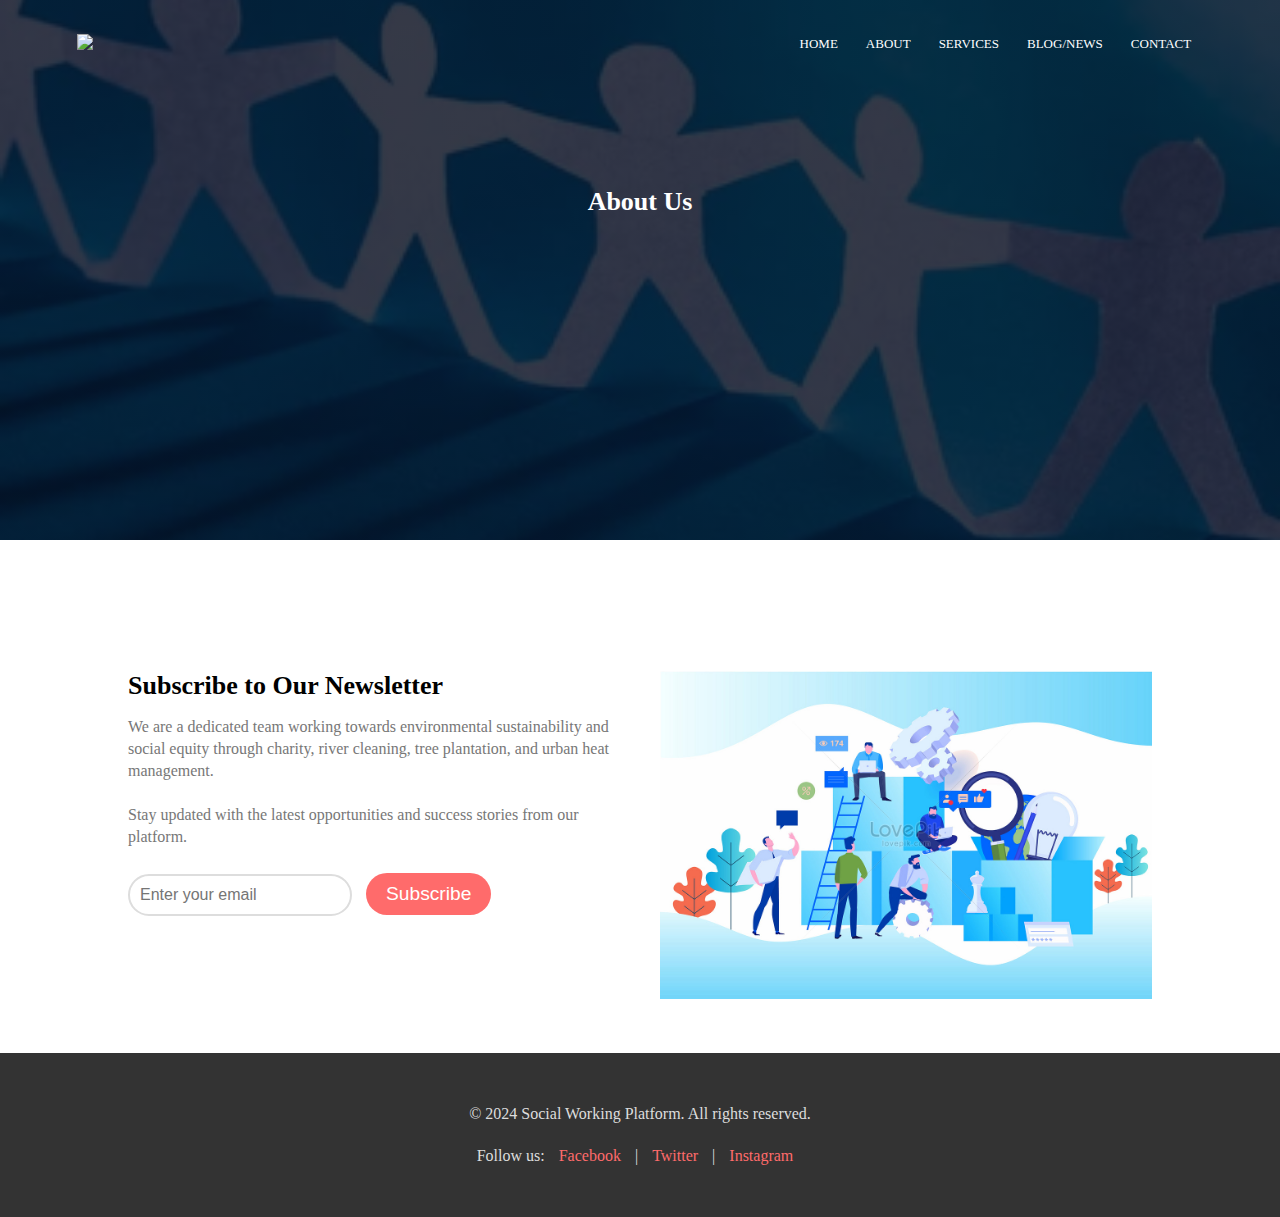
==== ABOUT.html @ 7af60db6 "first commit" ====
<!Doctype html>
<html>
<head>
	<meta name="Viewport" content="with=device-width", initial-scale=1.0>
	<title>SocialSupport Network</title>
	<link rel="stylesheet" href="SocialSupport.css">
	<link rel="preconnect" href="https://fonts.googleapis.com">
	<link rel="preconnect" href="https://fonts.gstatic.com" crossorigin>
	<link href="https://fonts.googleapis.com/css2?family=Poppins:wght@100;400&display=swap" rel="stylesheet">

</head>
<body>
	<section class="sub-header">
	<!--nav tag to navigate the link of other page-->

<nav>
	<a href="SocialSupport.html">
	<img src="https://i.pinimg.com/236x/4e/88/9c/4e889c605ced5778948bafa2b618e36a.jpg">
	</a>

	<div class="links">
		<ul>
		<li><a href="HOME.html">HOME</a></li>
		<li><a href="ABOUT.html">ABOUT</a></li>
		<li><a href="SERVICES.html">SERVICES</a></li>
		<li><a href="BLOG.html">BLOG/NEWS</a></li>
		<li><a href="CONTACT.html">CONTACT</a></li>
		</ul>
	</div>
	
</nav>
<h1>About Us</h1>
</section>

<!-------about us content-------------->

<section class="au">
<div class="row">
<div class="ac">
<h1>Subscribe to Our Newsletter</h1>
<p>We are a dedicated team working towards environmental sustainability and social equity through charity, river cleaning, tree plantation, and urban heat management.<br><br>Stay updated with the latest opportunities and success stories from our platform.</p>
<form>
            <input type="email" placeholder="Enter your email" required>
            <button type="submit">Subscribe</button>
</form>
</div>
<div class="ac"><img src="about.jpg">
</div>
</div>
</section>




<!-- Footer Section -->
    <footer class="footer">
        <p>&copy; 2024 Social Working Platform. All rights reserved.</p>
        <p>Follow us: 
            <a href="#">Facebook</a> | 
            <a href="#">Twitter</a> | 
            <a href="#">Instagram</a>
        </p>
    </footer>

</body>
</html>
---- SocialSupport.css ----
*{
margin: 0;
padding: 0;
/*from google fonts we have added this font of poppins*/
.poppins-thin {
  font-family: "Poppins", sans-serif;
  font-weight: 100;
  font-style: normal;
}

.poppins-regular {
  font-family: "Poppins", sans-serif;
  font-weight: 400;
  font-style: normal;
}

}
.header{
	min-height:100vh;
	width: 100%;
	background-image: linear-gradient(rgba(0, 0, 0, 0.4), rgba(0, 0, 0, 0.4)),url(https://www.socialworkdegreecenter.com/careerguide/_include/img/slider-bg3.jpg);
	background-size: cover;
	position: relative;
	<!--url link to page for background image -->
}
nav{
display: flex;
padding: 2% 6%;
justify-content: space-between;
align-items: center;
}
nav img {
    height: 80px; /* Set the desired height for the logo */
    width: auto; /* Auto adjust the width to maintain aspect ratio */
}
.links{
flex: 1;
text-align: right;
}
.links ul li{
list-style: none;
display: inline-block;
padding: 8px 12px;
position: relative;
}
.links ul li a/*for the anchor tags*/{
color: #fff;
text-decoration:none;
font-size: 13px;
}
.links ul li::after{
content:'';
width: 0%;
height: 2px;
background: red;
display: block;
margin: auto; 
transition: 0.3s;
}
.links ul li:hover::after{
width: 100%;
}
.text-box{
width: 90%;
color: white; 
position: absolute;
top: 50%;
left: 50%;
transform: translate(-50%,-50%);
text-align: center;
}
.text-box h1{
font-size: 80px;
}
.text-box p{
margin: 10px 0 40px;
font-size: 20px;
color: white;
}
.hero-btn {
display: inline-block;
text-decoration: none;
color: white;
border: 1px solid white;
padding: 12px 13px;
font-size:13px;
background: transparent;
position: relative;
cursor: pointer;
}
.hero-btn:hover{
border:1px solid red;
background: red;
transition: 1s;
}

@media(max-width: 700px){
.text-box h1{
font-size: 20px;
}
.links ul li{
display: block;
}
.links{
position: absolute;
background: red;
height: 100wh;
width: 200px;
top: 0;
right: 0;
text-align: left;
z-index: 2;
}
}
.services{
width: 80%;
margin: auto;
text-align: center;
padding-top: 100px;
}
h1{
font-size: 26px;
font-weight: 600;
}
p{
color: #777;
font-size: 16px;
font-weight: 300;
line-height: 22px;
padding: 10px;
}
.row{
margin-top: 5%;
display: flex;
justify-content: space-between;
}
.services-col{
 flex-basis: 23%;
 background: #fff3f3;
 border-radius: 8px;
 margin-bottom: 4%; 
 padding: 20px 10px;
 box-sizing: border-box;
transition: 0.3s;
}
h3{
text-align: center;
font-weight: 600;
margin: 10px 0;
}
.services-col:hover{
box-shadow: 0 0 20px 0px rgba(0,0,0,0.2);

}

/*-----------Success Stories------------*/

.Success-stories{
width: 85%;
margin: auto;
text-align: center;
padding-top: 100px;
}
.ss{
flex-basis: 32%;
border-radius: 15px;
margin-bottom: 4px;
position: relative;
overflow: hidden;
}
.ss img{
width: 95%;
height: 95%;
display: block;
border-radius: 15px;
}
.title{
background: transparent;
transition:0.3s;
height: 95%;
width: 95%;
position: absolute;
top: 0;
left: 0;
}
.title:hover{
background:  rgba(0, 0, 0, 0.5);
border-radius: 15px;

}

.title h3{
width: 95%;
font-weight: 500;
color: #fff;
font-size: 26px;
bottom: 15px;
left: 50%;
transform: translateX(-50%);
position: absolute;
opacity: 0;
transition: 0.9s;
}

.title:hover h3{
bottom: 49%;
opacity: 1;
}

/*------------WORK---------*/

.work{
width: 90%;
margin: auto;
text-align: center;
padding-top: 100px;
}
.ww{
felx-basis: 31%;
border-radius: 10px;
margin-bottom: 5%;
text-align: left;
}
.ww img{
width: 80%;
height:60%;
border-radius: 10px;
}
.ww p{
padding: 0;
}
.w{
margin-top: 16px;
margin-bottom: 15px;
text-align: left;
}

/*-------------testimonials-----------*/

.tm{
width: 80%;
margin: auto;
padding-top: 100px;
text-align: center;
}
.tc{
flex-basis: 29%;
border-radius: 10px;
margin-bottom: 5%;
text-align: left;
background: #fff3f3;
padding: 20px;
cursor: pointer;
display: flex;
}
.tc img{
height: 80px;
margin-left: 4px;
margin-right: 20px;
border-radius: 50%;
}

/*-----------Call to Action----------*/
.cta{
margin: 100px auto;
width: 80%;
background-image: linear-gradient(rgba(0,0,0,0.7),rgba(0,0,0,0.7)),url(back2.jpg);
background-position: center;
background-size: cover;
border-radius: 10px;
text-align: center;
padding: 100px 0;
}
.cta h2{
color: white;
margin-bottom: 40px;
padding: 0;
}


 /* Footer Section */
        .footer {
            background-color: #333;
            padding: 40px 20px;
            color: white;
            text-align: center;
        }

        .footer p {
            font-size: 1rem;
            color: #ddd;
        }

        .footer a {
            color: #ff6b6b;
            text-decoration: none;
            margin: 0 10px;
        }

        .footer a:hover {
            color: #fff;
        }

/*--------------About Us page--------------*/
.sub-header{
height: 60vh;
width: 100%;
background-image: linear-gradient(rgba(3,8,25,0.8),rgba(3,8,25,0.8)),url(ba.jpg);
background-position: center;
background-size: cover;
text-align: center;
color: white;
}
.sub-header h1{
margin-top: 100px;

}
.au{
width: 80%;
margin: auto;
padding-top: 80px;
padding-bottom: 50px;
}
.ac input[type="email"] {
            padding: 10px;
            width: 200px;
            border-radius: 30px;
            border: 2px solid #ddd;
            margin-right: 10px;
            font-size: 1rem;
}
.ac  button {
            padding: 10px 20px;
            background-color: #ff6b6b;
            color: white;
            font-size: 1.2rem;
            border: none;
            border-radius: 30px;
            cursor: pointer;
            transition: background-color 0.3s;
}

.ac button:hover {
            background-color: #ff4757;
}


.ac{
flex-basis: 48%;
padding: 30px 2ox;
}
.ac img{
width: 100%;
}
.ac h1{
padding-top: 0;
}
.ac p{
padding: 15px 0 25px;
}

/*------------blog-content-------------*/
.bc{
width: 50%;
margin: auto;
padding: 60px 0;
}
.bl{
flex-basis: 65%;
}
.bl img{
width: 95%;
height:  95%;
}
.bl h2{
color: #222;
font-weight: 600;
margin: 30px 0;
}
.bl p{
color: #999;
padding: 0;
}
.blog-right {
flex-basis: 50%;
}
.blog-right h3{
background: #f44336;
color: #fff;
padding: 7px 0;
font-size: 16px;
margin-bottom: 20px;
}
.blog-right div{
display: flex;
align-items: center;
justify-content: space-between;
color: #555;
padding: 8px;
box-sizing: border-box;
}

/*----------contact us-----------*/
.location{
width: 80%;
margin: auto;
padding: 80px 0;
}
.location iframe{
width: 100%;
}
.cs{
width: 80%;
margin: auto;

}
.cc{
flex-basis: 48%;
margin-bottom: 30px;
}
.cc div{
display: flex;
align-items: center;
margin-bottom: 40px;
}
.cc div p{
padding: 0;
}
.cc h5{
font-size: 20px;
margin-bottom: 5px;
color: #555;
font-weight: 400;
}
.cc input, cc textarea{
width: 100%;
padding:15px;
margin-bottom: 17px;
outline: none;
border: 1px solid #ccc;
}
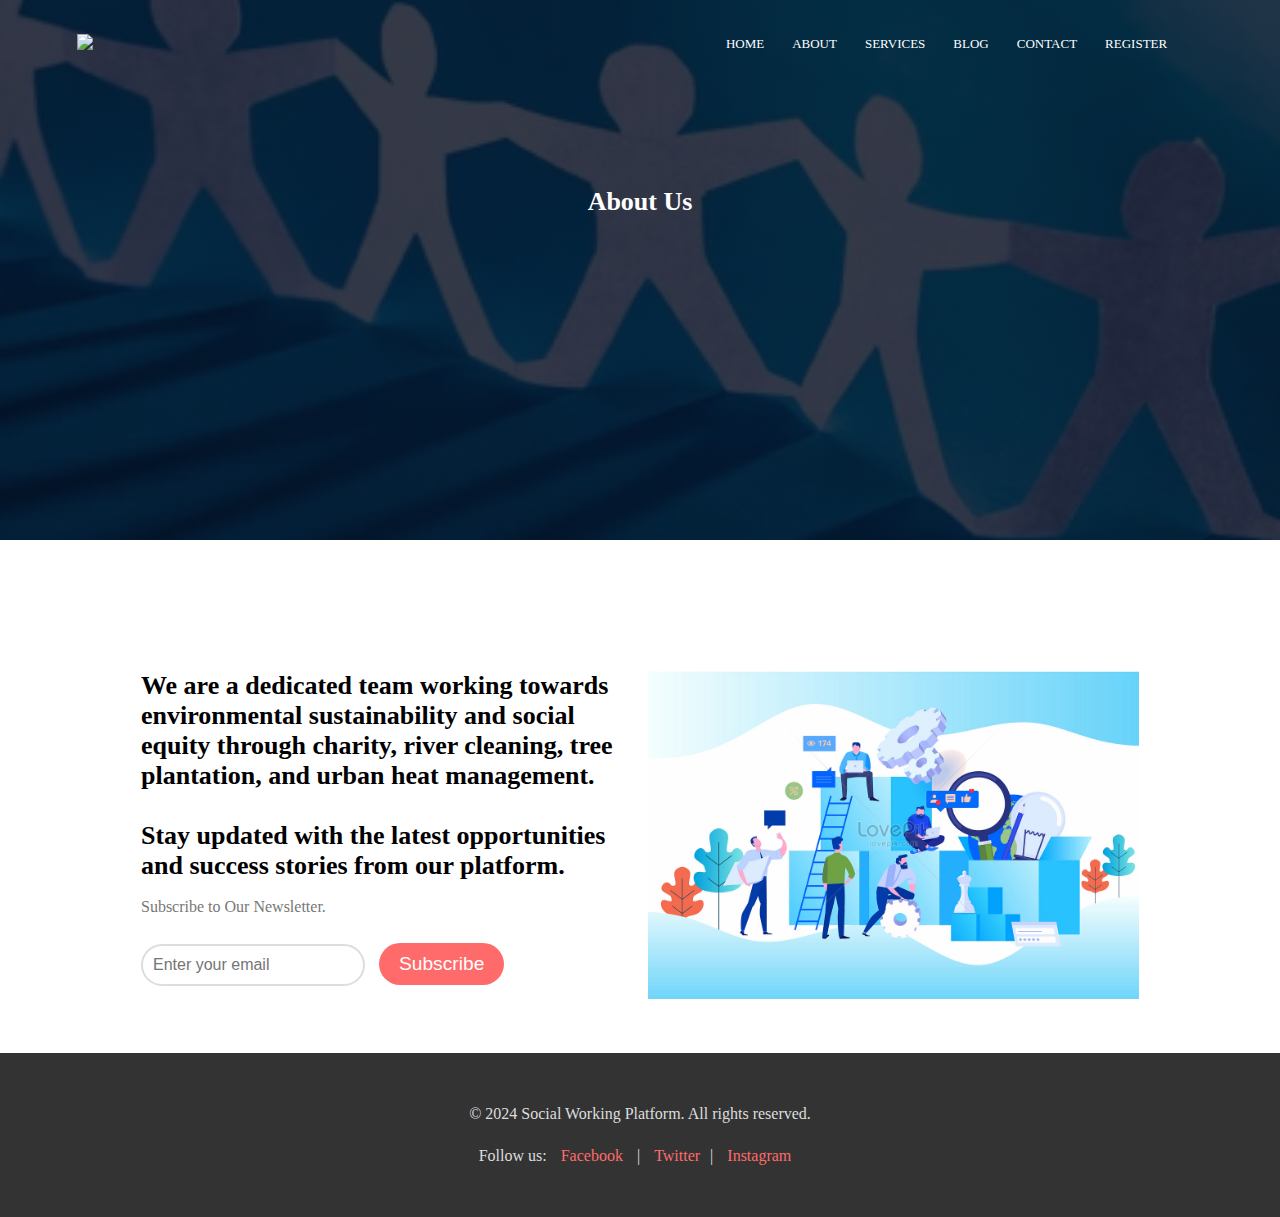
==== commit 605ba54f: "Second Commit" ====
--- a/ABOUT.html
+++ b/ABOUT.html
@@ -18,13 +18,15 @@
 	<img src="https://i.pinimg.com/236x/4e/88/9c/4e889c605ced5778948bafa2b618e36a.jpg">
 	</a>
 
-	<div class="links">
+	<div class="nav-links">
 		<ul>
 		<li><a href="HOME.html">HOME</a></li>
 		<li><a href="ABOUT.html">ABOUT</a></li>
 		<li><a href="SERVICES.html">SERVICES</a></li>
-		<li><a href="BLOG.html">BLOG/NEWS</a></li>
+		<li><a href="BLOG.html">BLOG</a></li>
 		<li><a href="CONTACT.html">CONTACT</a></li>
+		<li><a href="REGISTER.html">REGISTER</a><li>
+
 		</ul>
 	</div>
 	
@@ -37,8 +39,8 @@
 <section class="au">
 <div class="row">
 <div class="ac">
-<h1>Subscribe to Our Newsletter</h1>
-<p>We are a dedicated team working towards environmental sustainability and social equity through charity, river cleaning, tree plantation, and urban heat management.<br><br>Stay updated with the latest opportunities and success stories from our platform.</p>
+<h1>We are a dedicated team working towards environmental sustainability and social equity through charity, river cleaning, tree plantation, and urban heat management.<br><br>Stay updated with the latest opportunities and success stories from our platform.</h1>
+<p>Subscribe to Our Newsletter.</p>
 <form>
             <input type="email" placeholder="Enter your email" required>
             <button type="submit">Subscribe</button>
@@ -55,10 +57,10 @@
 <!-- Footer Section -->
     <footer class="footer">
         <p>&copy; 2024 Social Working Platform. All rights reserved.</p>
-        <p>Follow us: 
-            <a href="#">Facebook</a> | 
-            <a href="#">Twitter</a> | 
-            <a href="#">Instagram</a>
+        <p>Follow us:
+	    <a href="#">Facebook</a> |
+            <a href="#">Twitter</a>|
+	    <a href="#">Instagram</a>
         </p>
     </footer>
 
--- a/SocialSupport.css
+++ b/SocialSupport.css
@@ -1,443 +1,574 @@
-*{
-margin: 0;
-padding: 0;
-/*from google fonts we have added this font of poppins*/
-.poppins-thin {
-  font-family: "Poppins", sans-serif;
-  font-weight: 100;
-  font-style: normal;
-}
-
-.poppins-regular {
-  font-family: "Poppins", sans-serif;
-  font-weight: 400;
-  font-style: normal;
-}
-
-}
-.header{
-	min-height:100vh;
-	width: 100%;
-	background-image: linear-gradient(rgba(0, 0, 0, 0.4), rgba(0, 0, 0, 0.4)),url(https://www.socialworkdegreecenter.com/careerguide/_include/img/slider-bg3.jpg);
-	background-size: cover;
-	position: relative;
-	<!--url link to page for background image -->
-}
-nav{
-display: flex;
-padding: 2% 6%;
-justify-content: space-between;
-align-items: center;
-}
+* {
+  margin: 0;
+  padding: 0;
+
+  /*from google fonts we have added this font of poppins*/
+  .poppins-thin {
+    font-family: "Poppins", sans-serif;
+    font-weight: 100;
+    font-style: normal;
+  }
+
+  .poppins-regular {
+    font-family: "Poppins", sans-serif;
+    font-weight: 400;
+    font-style: normal;
+  }
+
+}
+
+.header {
+  min-height: 100vh;
+  width: 100%;
+  background-image: linear-gradient(rgba(0, 0, 0, 0.4), rgba(0, 0, 0, 0.4)), url(https://www.socialworkdegreecenter.com/careerguide/_include/img/slider-bg3.jpg);
+  background-positin: center;
+  background-size: cover;
+  position: relative;
+  <!--url link to page for background image -->
+}
+
+nav {
+  display: flex;
+  padding: 2% 6%;
+  justify-content: space-between;
+  align-items: center;
+}
+
 nav img {
-    height: 80px; /* Set the desired height for the logo */
-    width: auto; /* Auto adjust the width to maintain aspect ratio */
-}
-.links{
-flex: 1;
-text-align: right;
-}
-.links ul li{
-list-style: none;
-display: inline-block;
-padding: 8px 12px;
-position: relative;
-}
-.links ul li a/*for the anchor tags*/{
-color: #fff;
-text-decoration:none;
-font-size: 13px;
-}
-.links ul li::after{
-content:'';
-width: 0%;
-height: 2px;
-background: red;
-display: block;
-margin: auto; 
-transition: 0.3s;
-}
-.links ul li:hover::after{
-width: 100%;
-}
-.text-box{
-width: 90%;
-color: white; 
-position: absolute;
-top: 50%;
-left: 50%;
-transform: translate(-50%,-50%);
-text-align: center;
-}
-.text-box h1{
-font-size: 80px;
-}
-.text-box p{
-margin: 10px 0 40px;
-font-size: 20px;
-color: white;
-}
+  height: 80px;
+  /* Set the desired height for the logo */
+  width: auto;
+  /* Auto adjust the width to maintain aspect ratio */
+}
+
+.nav-links {
+  flex: 1;
+  text-align: right;
+}
+
+.nav-links ul li {
+  list-style: none;
+  display: inline-block;
+  padding: 8px 12px;
+  position: relative;
+}
+
+.nav-links ul li a
+
+/*for the anchor tags*/
+  {
+  color: #fff;
+  text-decoration: none;
+  font-size: 13px;
+}
+
+.nav-links ul li::after {
+  content: '';
+  width: 0%;
+  height: 2px;
+  background: red;
+  display: block;
+  margin: auto;
+  transition: 0.3s;
+}
+
+.nav-links ul li:hover::after {
+  width: 100%;
+}
+
+.text-box {
+  width: 90%;
+  color: white;
+  position: absolute;
+  top: 50%;
+  left: 50%;
+  transform: translate(-50%, -50%);
+  text-align: center;
+}
+
+.text-box h1 {
+  font-size: 80px;
+}
+
+.text-box p {
+  margin: 10px 0 40px;
+  font-size: 20px;
+  color: white;
+}
+
 .hero-btn {
-display: inline-block;
-text-decoration: none;
-color: white;
-border: 1px solid white;
-padding: 12px 13px;
-font-size:13px;
-background: transparent;
-position: relative;
-cursor: pointer;
-}
-.hero-btn:hover{
-border:1px solid red;
-background: red;
-transition: 1s;
-}
-
-@media(max-width: 700px){
+  display: inline-block;
+  text-decoration: none;
+  color: white;
+  border: 1px solid white;
+  padding: 12px 13px;
+  font-size: 13px;
+  background: transparent;
+  position: relative;
+  cursor: pointer;
+}
+
+.hero-btn:hover {
+  border: 1px solid red;
+  background: red;
+  transition: 1s;
+}
+
+/*@media(max-width: 700px){
 .text-box h1{
 font-size: 20px;
-}
-.links ul li{
-display: block;
-}
-.links{
+}*/
+
+.links ul li {
+  display: block;
+}
+
+.links {
+  position: absolute;
+  background: red;
+  height: 100wh;
+  width: 200px;
+  top: 0;
+  right: 0;
+  text-align: left;
+  z-index: 2;
+}
+
+/*-----------services-----------*/
+.services {
+  width: 80%;
+  margin: 0 auto;
+  text-align: center;
+  padding-top: 100px;
+}
+
+h1 {
+  font-size: 26px;
+  font-weight: 600;
+}
+
+p {
+  color: #777;
+  font-size: 16px;
+  font-weight: 300;
+  line-height: 22px;
+  padding: 10px;
+}
+
+.row {
+  display: flex;
+  justify-content: center;
+  gap: 15px;
+  margin-top: 5%;
+}
+
+.row img {
+  width: 100%;
+}
+
+.services-col {
+  flex-basis: 23%;
+  background: #fff3f3;
+  border-radius: 8px;
+  margin-bottom: 4%;
+  padding: 20px 10px;
+  box-sizing: border-box;
+  transition: 0.3s;
+}
+
+h3 {
+  text-align: center;
+  font-weight: 600;
+  margin: 10px 0;
+}
+
+.services-col:hover {
+  box-shadow: 0 0 20px 0px rgba(0, 0, 0, 0.2);
+}
+
+/*------------------ donation----------------------------- */
+
+#donation{
+padding: 10vw 10vw 0 10vw;
+text-align: center;
+}
+
+#donation .donation-box{
+display: grid;
+grid-template-columns: repeat(auto-fit,minmax(320px,1fr));
+grid-gap: 5rem;
+margin-top: 50px;
+
+}
+
+#donation .donations{
+text-align: center;
+background: #F9F9FF;
+height: 100%;
+position: relative;
+transition: 0.3s;
+}
+#donation .donations img{
+width: 95%;
+height: 60%;
+background-size: cover;
+background-position: center;
+}
+
+#donate .donations .details {
+padding: 15px 15px 0 15px;
+}
+
+.donations .details i{
+color: red;
+font-size: 10px;
+}
+
+.donations .cost{
+background-color: rgb(74, 74, 136);
+color: #fff;
+line-height: 60px;
+height: 60px;
+width: 60px;
+text-align: center;
+border-radius: 50%;
 position: absolute;
-background: red;
-height: 100wh;
-width: 200px;
-top: 0;
-right: 0;
-text-align: left;
+right: 15px;
+cursor: pointer;
+}
+.donations .cost:hover {
+  background-color: #0d4a8a;
+}
+#donation .donations:hover{
+	transform:scale(1.1);
+box-shadow: 0 0 40px -10px rgba(0,0,0,0.50);
 z-index: 2;
-}
-}
-.services{
-width: 80%;
+} 
+
+
+
+/*-----------Success Stories------------*/
+
+.Success-stories {
+  width: 85%;
+  margin: auto;
+  text-align: center;
+  padding-top: 100px;
+}
+
+.ss {
+  flex-basis: 24%;
+  border-radius: 15px;
+  margin-bottom: 4px;
+  position: relative;
+  overflow: hidden;
+}
+
+.ss img {
+  width: 95%;
+  height: 95%;
+  display: block;
+  border-radius: 15px;
+}
+
+.title {
+  background: transparent;
+  transition: 0.3s;
+  height: 95%;
+  width: 95%;
+  position: absolute;
+  top: 0;
+  left: 0;
+}
+
+.title:hover {
+  background: rgba(0, 0, 0, 0.5);
+  border-radius: 15px;
+
+}
+
+.title h3 {
+  width: 95%;
+  font-weight: 500;
+  color: #fff;
+  font-size: 26px;
+  bottom: 15px;
+  left: 50%;
+  transform: translateX(-50%);
+  position: absolute;
+  opacity: 0;
+  transition: 0.9s;
+}
+
+.title:hover h3 {
+  bottom: 49%;
+  opacity: 1;
+}
+
+/*------------WORK---------*/
+
+.work-w{
+border: 3px grey solid;
+border-radius: 10px;
+felx-basis: 90%;
+margin-bottom: 5%;
+text-align: center ;
+}
+.work {
+  width: 85%;
+height: auto;
 margin: auto;
-text-align: center;
-padding-top: 100px;
-}
-h1{
-font-size: 26px;
-font-weight: 600;
-}
-p{
-color: #777;
-font-size: 16px;
-font-weight: 300;
-line-height: 22px;
-padding: 10px;
-}
-.row{
-margin-top: 5%;
-display: flex;
-justify-content: space-between;
-}
-.services-col{
- flex-basis: 23%;
- background: #fff3f3;
- border-radius: 8px;
- margin-bottom: 4%; 
- padding: 20px 10px;
- box-sizing: border-box;
-transition: 0.3s;
-}
-h3{
-text-align: center;
-font-weight: 600;
-margin: 10px 0;
-}
-.services-col:hover{
-box-shadow: 0 0 20px 0px rgba(0,0,0,0.2);
-
-}
-
-/*-----------Success Stories------------*/
-
-.Success-stories{
-width: 85%;
-margin: auto;
-text-align: center;
-padding-top: 100px;
-}
-.ss{
-flex-basis: 32%;
-border-radius: 15px;
-margin-bottom: 4px;
-position: relative;
-overflow: hidden;
-}
-.ss img{
-width: 95%;
-height: 95%;
-display: block;
-border-radius: 15px;
-}
-.title{
-background: transparent;
-transition:0.3s;
-height: 95%;
-width: 95%;
-position: absolute;
-top: 0;
-left: 0;
-}
-.title:hover{
-background:  rgba(0, 0, 0, 0.5);
-border-radius: 15px;
-
-}
-
-.title h3{
-width: 95%;
-font-weight: 500;
-color: #fff;
-font-size: 26px;
-bottom: 15px;
-left: 50%;
-transform: translateX(-50%);
-position: absolute;
-opacity: 0;
-transition: 0.9s;
-}
-
-.title:hover h3{
-bottom: 49%;
-opacity: 1;
-}
-
-/*------------WORK---------*/
-
-.work{
-width: 90%;
-margin: auto;
-text-align: center;
-padding-top: 100px;
-}
-.ww{
-felx-basis: 31%;
-border-radius: 10px;
-margin-bottom: 5%;
-text-align: left;
-}
-.ww img{
-width: 80%;
-height:60%;
-border-radius: 10px;
-}
-.ww p{
-padding: 0;
-}
-.w{
-margin-top: 16px;
-margin-bottom: 15px;
-text-align: left;
+  text-align: center;
+  padding-top: 100px;
+}
+
+
+.work-w img {
+  width: 80%;
+	height: auto;
+  border-radius: 10px;
+}
+
+.work-w p {
+  padding: 0;
+}
+
+.work-w h3 {
+  margin-top: 16px;
+  margin-bottom: 15px;
+  text-align: center;
 }
 
 /*-------------testimonials-----------*/
 
-.tm{
-width: 80%;
-margin: auto;
-padding-top: 100px;
-text-align: center;
-}
-.tc{
-flex-basis: 29%;
-border-radius: 10px;
-margin-bottom: 5%;
-text-align: left;
-background: #fff3f3;
-padding: 20px;
-cursor: pointer;
-display: flex;
-}
-.tc img{
-height: 80px;
-margin-left: 4px;
-margin-right: 20px;
-border-radius: 50%;
+.tm {
+  width: 80%;
+  margin: auto;
+  padding-top: 100px;
+  text-align: center;
+}
+
+.tc {
+  flex-basis: 29%;
+  border-radius: 10px;
+  margin-bottom: 5%;
+  text-align: left;
+  background: #fff3f3;
+  padding: 20px;
+  cursor: pointer;
+  display: flex;
+}
+
+.tc img {
+  height: 80px;
+  margin-left: 4px;
+  margin-right: 20px;
+  border-radius: 50%;
+}
+
+.star{
+color: red;
 }
 
 /*-----------Call to Action----------*/
-.cta{
-margin: 100px auto;
-width: 80%;
-background-image: linear-gradient(rgba(0,0,0,0.7),rgba(0,0,0,0.7)),url(back2.jpg);
-background-position: center;
-background-size: cover;
-border-radius: 10px;
-text-align: center;
-padding: 100px 0;
-}
-.cta h2{
-color: white;
-margin-bottom: 40px;
-padding: 0;
-}
-
-
- /* Footer Section */
-        .footer {
-            background-color: #333;
-            padding: 40px 20px;
-            color: white;
-            text-align: center;
-        }
-
-        .footer p {
-            font-size: 1rem;
-            color: #ddd;
-        }
-
-        .footer a {
-            color: #ff6b6b;
-            text-decoration: none;
-            margin: 0 10px;
-        }
-
-        .footer a:hover {
-            color: #fff;
-        }
+.cta {
+  margin: 100px auto;
+  width: 80%;
+  background-image: linear-gradient(rgba(0, 0, 0, 0.7), rgba(0, 0, 0, 0.7)), url(back2.jpg);
+  background-position: center;
+  background-size: cover;
+  border-radius: 10px;
+  text-align: center;
+  padding: 100px 0;
+}
+
+.cta h2 {
+  color: white;
+  margin-bottom: 40px;
+  padding: 0;
+}
+
+
+/* Footer Section */
+.footer {
+  background-color: #333;
+  padding: 40px 20px;
+  color: white;
+  text-align: center;
+}
+
+.footer p {
+  font-size: 1rem;
+  color: #ddd;
+}
+
+.footer a {
+  color: #ff6b6b;
+  text-decoration: none;
+  margin: 0 10px;
+}
+
+.footer a:hover {
+  color: #fff;
+}
 
 /*--------------About Us page--------------*/
-.sub-header{
-height: 60vh;
-width: 100%;
-background-image: linear-gradient(rgba(3,8,25,0.8),rgba(3,8,25,0.8)),url(ba.jpg);
-background-position: center;
-background-size: cover;
-text-align: center;
-color: white;
-}
-.sub-header h1{
-margin-top: 100px;
-
-}
-.au{
-width: 80%;
-margin: auto;
-padding-top: 80px;
-padding-bottom: 50px;
-}
+.sub-header {
+  height: 60vh;
+  width: 100%;
+  background-image: linear-gradient(rgba(3, 8, 25, 0.8), rgba(3, 8, 25, 0.8)), url(ba.jpg);
+  background-position: center;
+  background-size: cover;
+  text-align: center;
+  color: white;
+}
+
+.sub-header h1 {
+  margin-top: 100px;
+
+}
+
+.au {
+  width: 80%;
+  margin: auto;
+  padding-top: 80px;
+  padding-bottom: 50px;
+}
+
 .ac input[type="email"] {
-            padding: 10px;
-            width: 200px;
-            border-radius: 30px;
-            border: 2px solid #ddd;
-            margin-right: 10px;
-            font-size: 1rem;
-}
-.ac  button {
-            padding: 10px 20px;
-            background-color: #ff6b6b;
-            color: white;
-            font-size: 1.2rem;
-            border: none;
-            border-radius: 30px;
-            cursor: pointer;
-            transition: background-color 0.3s;
+  padding: 10px;
+  width: 200px;
+  border-radius: 30px;
+  border: 2px solid #ddd;
+  margin-right: 10px;
+  font-size: 1rem;
+}
+
+.ac button {
+  padding: 10px 20px;
+  background-color: #ff6b6b;
+  color: white;
+  font-size: 1.2rem;
+  border: none;
+  border-radius: 30px;
+  cursor: pointer;
+  transition: background-color 0.3s;
 }
 
 .ac button:hover {
-            background-color: #ff4757;
-}
-
-
-.ac{
-flex-basis: 48%;
-padding: 30px 2ox;
-}
-.ac img{
-width: 100%;
-}
-.ac h1{
-padding-top: 0;
-}
-.ac p{
-padding: 15px 0 25px;
+  background-color: #ff4757;
+}
+
+
+.ac {
+  flex-basis: 48%;
+  padding: 30px 2ox;
+}
+
+.ac img {
+  width: 100%;
+}
+
+.ac h1 {
+  padding-top: 0;
+}
+
+.ac p {
+  padding: 15px 0 25px;
 }
 
 /*------------blog-content-------------*/
-.bc{
-width: 50%;
-margin: auto;
-padding: 60px 0;
-}
-.bl{
-flex-basis: 65%;
-}
-.bl img{
-width: 95%;
-height:  95%;
-}
-.bl h2{
-color: #222;
-font-weight: 600;
-margin: 30px 0;
-}
-.bl p{
-color: #999;
-padding: 0;
-}
+.bc {
+  width: 50%;
+  margin: auto;
+  padding: 60px 0;
+}
+
+.bl {
+  flex-basis: 65%;
+}
+
+.bl img {
+  width: 95%;
+  height: 95%;
+}
+
+.bl h2 {
+  color: #222;
+  font-weight: 600;
+  margin: 30px 0;
+}
+
+.bl p {
+  color: #999;
+  padding: 0;
+}
+
 .blog-right {
-flex-basis: 50%;
-}
-.blog-right h3{
-background: #f44336;
-color: #fff;
-padding: 7px 0;
-font-size: 16px;
-margin-bottom: 20px;
-}
-.blog-right div{
-display: flex;
-align-items: center;
-justify-content: space-between;
-color: #555;
-padding: 8px;
-box-sizing: border-box;
+  flex-basis: 50%;
+}
+
+.blog-right h3 {
+  background: #f44336;
+  color: #fff;
+  padding: 7px 0;
+  font-size: 16px;
+  margin-bottom: 20px;
+}
+
+.blog-right div {
+  display: flex;
+  align-items: center;
+  justify-content: space-between;
+  color: #555;
+  padding: 8px;
+  box-sizing: border-box;
 }
 
 /*----------contact us-----------*/
-.location{
-width: 80%;
-margin: auto;
-padding: 80px 0;
-}
-.location iframe{
-width: 100%;
-}
-.cs{
-width: 80%;
-margin: auto;
-
-}
-.cc{
-flex-basis: 48%;
-margin-bottom: 30px;
-}
-.cc div{
-display: flex;
-align-items: center;
-margin-bottom: 40px;
-}
-.cc div p{
-padding: 0;
-}
-.cc h5{
-font-size: 20px;
-margin-bottom: 5px;
-color: #555;
-font-weight: 400;
-}
-.cc input, cc textarea{
-width: 100%;
-padding:15px;
-margin-bottom: 17px;
-outline: none;
-border: 1px solid #ccc;
-}
-
-
+.location {
+  width: 80%;
+  margin: auto;
+  padding: 80px 0;
+}
+
+.location iframe {
+  width: 100%;
+}
+
+.cs {
+  width: 80%;
+  margin: auto;
+
+}
+
+.cc {
+  flex-basis: 48%;
+  margin-bottom: 30px;
+}
+
+.cc div {
+  display: flex;
+  align-items: center;
+  margin-bottom: 40px;
+}
+
+.cc div p {
+  padding: 0;
+}
+
+.cc h5 {
+  font-size: 20px;
+  margin-bottom: 5px;
+  color: #555;
+  font-weight: 400;
+}
+
+.cc input,
+cc textarea {
+  width: 100%;
+  padding: 15px;
+  margin-bottom: 17px;
+  outline: none;
+  border: 1px solid #ccc;
+}